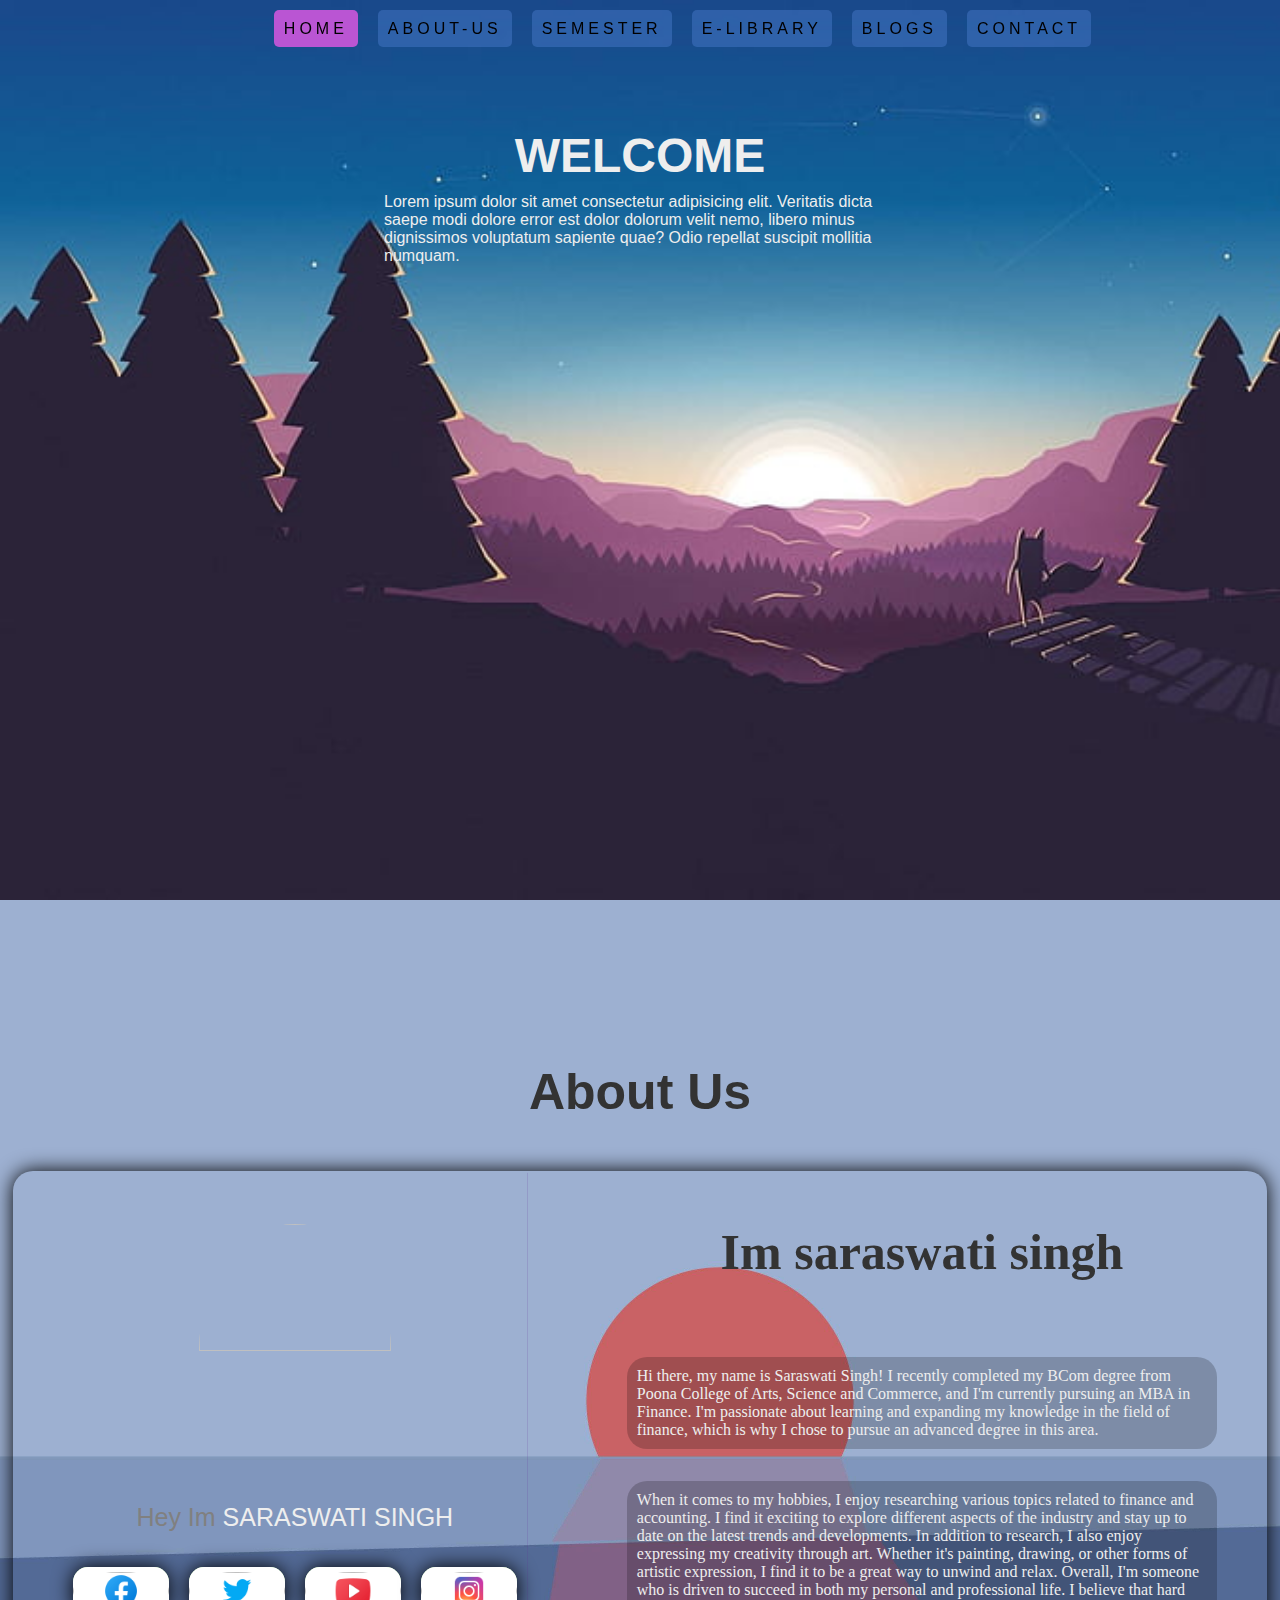
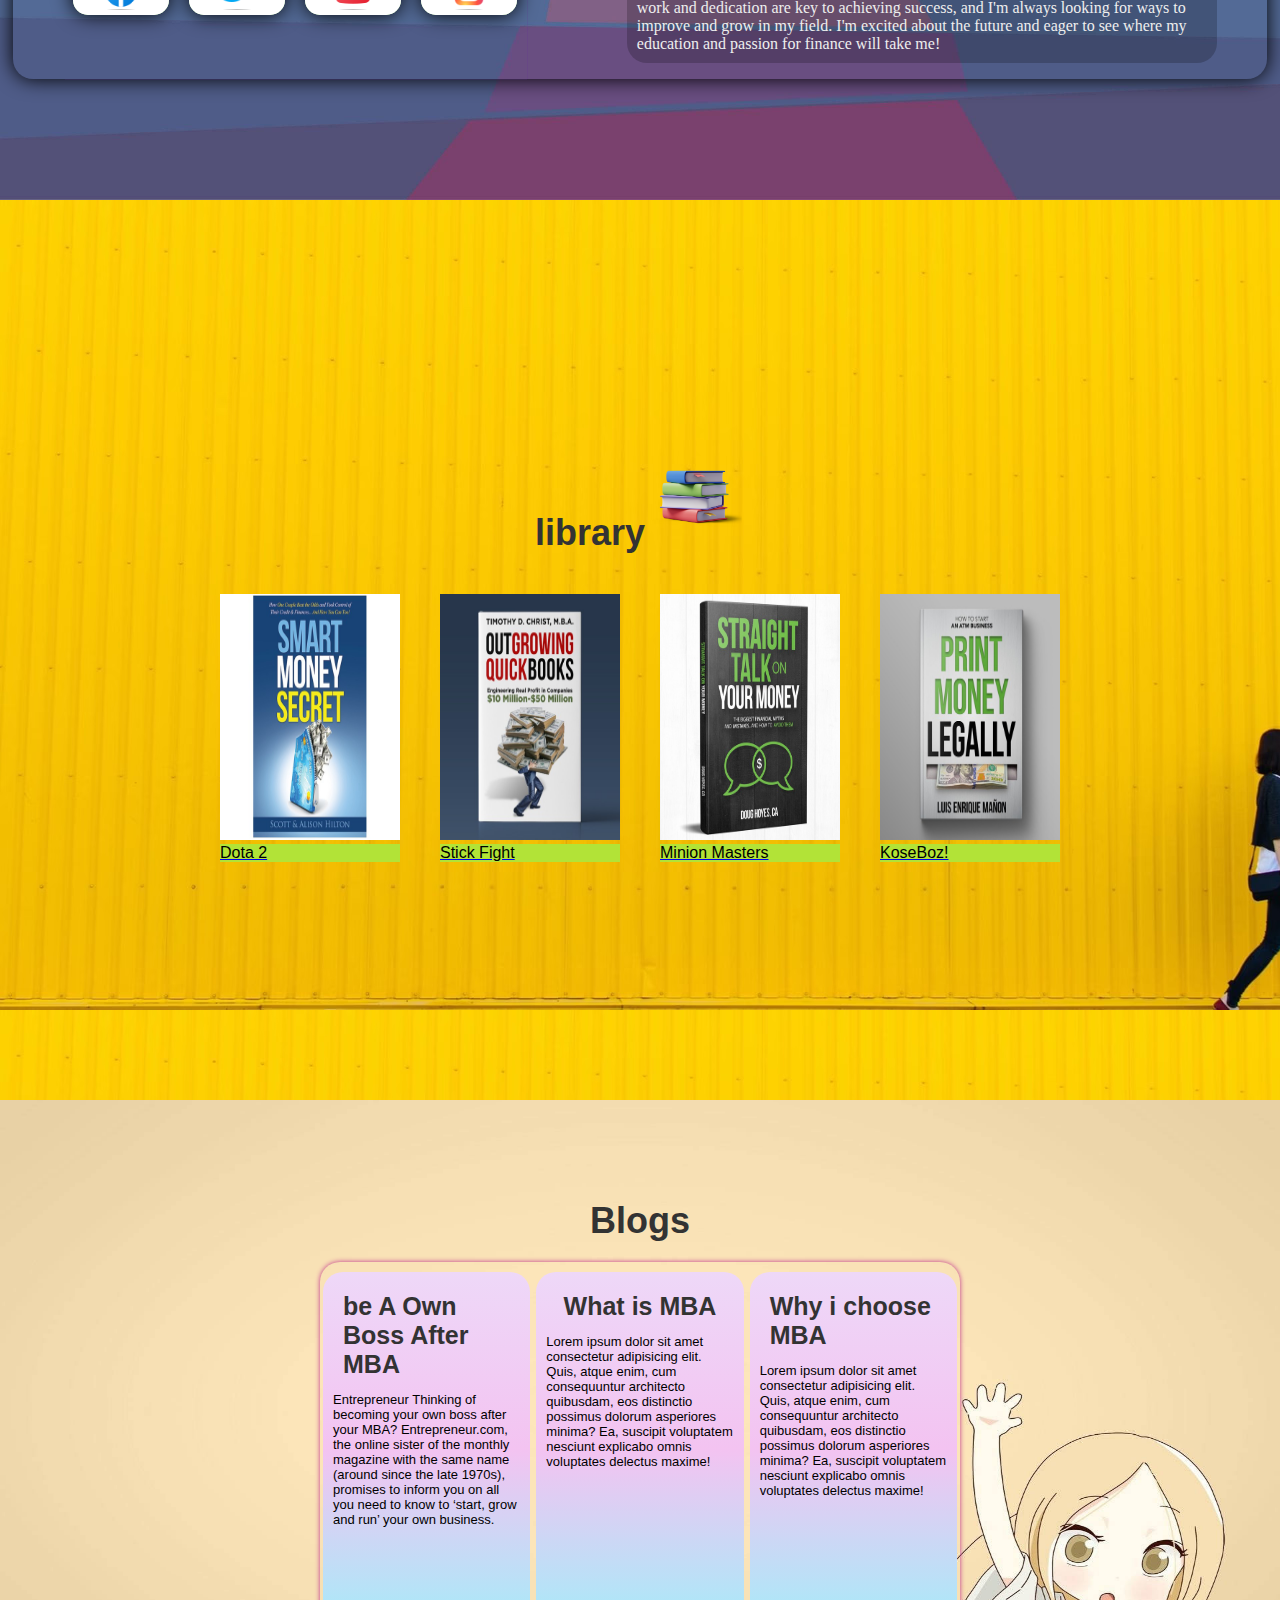
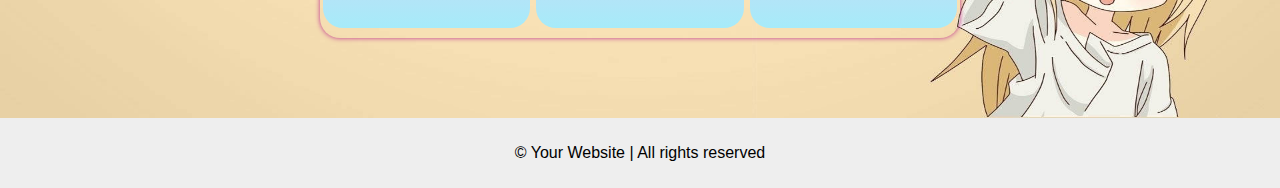
==== index.html @ 77794c2c "Add files via upload" ====
<!DOCTYPE html>
<html>

<head>
    <title>F-1</title>
    <link rel="stylesheet" type="text/css" href="style.css">
    <!-- <link rel="stylesheet" href="dropdown.css"> -->
    <!-- <link rel="stylesheet" href="contact.css"> -->
    <link rel="stylesheet" type="text/css" href="style.css">
    <!-- <link rel="stylesheet" href="liabrary.css"> -->
    <link href="https://cdn.jsdelivr.net/npm/bootstrap@5.3.0-alpha1/dist/css/bootstrap.min.css" rel="stylesheet"
        integrity="sha384-GLhlTQ8iRABdZLl6O3oVMWSktQOp6b7In1Zl3/Jr59b6EGGoI1aFkw7cmDA6j6gD" crossorigin="anonymous">
    <link rel="stylesheet" href="cards.css">
    <link rel="stylesheet" href="social-icon.css">
    <!-- <link rel="stylesheet" href="blog.css"> -->
</head>

<body>
    <header>
        <!-- <div class="logo"> <img src="photos/logo2.jpeg" alt="logo"></div> -->
        <nav>
            <ul>
                <li class="nav-item">
                    <a href="#home" class="dropbtn" style="background: mediumorchid;">Home</a>
                </li>
                </li>
                <li class="nav-item">
                    <a href="#about" class="dropbtn">About-us</a>
                </li>
                <li>
                    <div class="dropdown">
                        <a href="semester.html" class="dropbtn">Semester</a>
                        <div class="dropdown-content">
                            <a href="semester.html#sem-1">Semester 1</a>
                            <a href="semester.html#sem-2">Semester 2</a>
                            <a href="semester.html#sem-3">Semester 3</a>
                        </div>
                    </div>

                </li>
                <li class="nav-item">
                    <a href="#my-library" class="dropbtn">E-Library</a>
                </li>
                <li class="nav-item">
                    <a href="#blog" class="dropbtn">Blogs</a>
                </li>
                <li class="nav-item">
                    <a href="contact.html" class="dropbtn">contact</a>
                </li>
            </ul>
        </nav>
    </header>
    <main>
        <section class="box" id="home">
            <div class="home-1">
                <h2>welcome</h2> Lorem ipsum dolor sit amet consectetur adipisicing elit. Veritatis dicta saepe
                modi dolore error est dolor dolorum velit nemo, libero minus dignissimos voluptatum sapiente quae? Odio
                repellat suscipit mollitia numquam.
            </div>
            <div class="home-2"></div>

        </section>
        <section class="box" id="about">
            <h2>About Us</h2>
            <!-- <p>Here you can add all your professional details.</p> -->
            <div class="about-container">
                <div class="about-box1"><img src="trial/photos/user-pic2.png" alt="" height="50%">
                    <p class="user-text"><span>Hey Im </span>saraswati singh</p>

                    <div class="icon-container">
                        <!-- social icon-box -->
                        <div class="icon-box">
                            <div class="icon-box-btn">
                                <a href="" class="icon-box-1">my-id@123</a>
                                <div class="icon-box-2"><img class="icon i-1" height="80%" width="3rem" alt="">
                                </div>
                            </div>
                        </div>
                        <!-- social icon-box end-->

                        <!-- social icon-box -->
                        <div class="icon-box">
                            <div class="icon-box-btn">
                                <a href="" class="icon-box-1">my-id@123</a>
                                <div class="icon-box-2"><img class="icon i-2" height="80%">
                                </div>
                            </div>
                        </div>
                        <!-- social icon-box end-->

                        <!-- social icon-box -->
                        <div class="icon-box">
                            <div class="icon-box-btn">
                                <a href="" class="icon-box-1">my-id@123</a>
                                <div class="icon-box-2"><img class="icon i-3" height="80%" alt="">
                                </div>
                            </div>
                        </div>
                        <!-- social icon-box end-->

                        <!-- social icon-box -->
                        <div class="icon-box">
                            <div class="icon-box-btn">
                                <a href="" class="icon-box-1">my-id@123</a>
                                <div class="icon-box-2"><img class="icon i-4" height="80%" alt="">
                                </div>
                            </div>
                        </div>
                        <!-- social icon-box end-->
                    </div>

                </div>

                <div class="about-box2">
                    <h2>Im saraswati singh</h2>
                    <p>Hi there, my name is Saraswati Singh! I recently completed my BCom degree from Poona College of
                        Arts, Science and Commerce, and I'm currently pursuing an MBA in Finance. I'm passionate about
                        learning and expanding my knowledge in the field of finance, which is why I chose to pursue an
                        advanced degree in this area.
                    </p>
                    <p>When it comes to my hobbies, I enjoy researching various topics related to finance and
                        accounting. I find it exciting to explore different aspects of the industry and stay up to date
                        on the latest trends and developments. In addition to research, I also enjoy expressing my
                        creativity through art. Whether it's painting, drawing, or other forms of artistic expression, I
                        find it to be a great way to unwind and relax.

                        Overall, I'm someone who is driven to succeed in both my personal and professional life. I
                        believe that hard work and dedication are key to achieving success, and I'm always looking for
                        ways to improve and grow in my field. I'm excited about the future and eager to see where my
                        education and passion for finance will take me!</p>
                </div>
            </div>
        </section>

        <!-- <section class="box" id="semester"> -->
        <!-- <h2>Semester</h2> -->
        <!-- cards    -->
        <section id="my-library">

            <div class="wrapper-card">

                <h2><strong>library<span><img src="photos/book-logo.png" alt="" height="100px"></span></strong></h2>

                <div class="cards">

                    <figure class="card">

                        <a href="http://"><img src="books/4.jpeg" />

                            <figcaption>Dota 2</figcaption>

                    </figure>
                    </a>
                    <figure class="card">

                        <a href="http://"><img src="books/3.jpeg" />

                            <figcaption>Stick Fight</figcaption>

                    </figure>
                    </a>
                    <figure class="card">

                        <a href="http://"><img src="books/5.jpeg" />

                            <figcaption>Minion Masters</figcaption>

                    </figure>
                    </a>
                    <figure class="card">

                        <a href="http://"><img src="books/6.jpeg" />

                            <figcaption>KoseBoz!</figcaption>

                    </figure>
                    </a>
                </div>
        </section>

        <!-- <h2><strong>What's new?</strong></h2>
  
    <div class="news">
  
      <figure class="article">
  
        <img src="https://www.linkpicture.com/q/news1_1.jpg" />
  
        <figcaption>
  
          <h3>New Item</h3>
  
          <p>
  
            In today’s update, two heads are better than one, and three heads are better than that, as the all-new Flockheart’s Gamble Arcana item for Ogre Magi makes its grand debut.
  
          </p>
  
        </figcaption>
  
      </figure>
  
      <figure class="article">
  
        <img src="https://www.linkpicture.com/q/news2.png" />
  
        <figcaption>
  
          <h3>Update</h3>
  
          <p>
  
            Just in time for Lunar New Year and the Rat’s time in the cyclical place of honor, the Treasure of Unbound Majesty is now available.
  
          </p>
  
        </figcaption>
  
      </figure>
  
    </div> -->

        <!-- </div> -->

        <!-- cards end   -->
        <!-- </section> -->



        <!--         
        <section class="box-2">
            <h2 id="book-page">---</h2>
            <h2>E-Library</h2>
            <P>Lorem ipsum dolor sit, amet consectetur adipisicing elit. Provident commodi veritatis nam quo optio
                explicabo alias nulla vitae suscipit exercitationem accusamus aperiam tempora, aliquid assumenda
                beatae
                a id mollitia at.</P>
            <div class="my-book-big-container">
                <div class="my-book-container">
                    <a class="my-book b-1 " class="book-dwnld"
                        href="http://collegecirculars.unipune.ac.in/sites/documents/Syllabus2022/MBA%202019%20Pattern%20Syllabus_Revised_10112022.pdf"></a>
                    <a class="my-book b-2 " class="book-dwnld"
                        href="http://exam.unipune.ac.in/Pages/PreviousQuestionPapers.html"></a>
                    <div class="my-book "><a class="book-dwnld">view </a>two</div>
                    <div class="my-book ">three</div>

                </div>
            </div>
        </section>-->
        <section id="blog">
            <h2 class="blog-heading">Blogs</h2>

            <!-- new blog start -->


            <div class="blog-box-cont">
                <div class="blog-box">
                    <h2>be A Own Boss After MBA</h2>
                    <p> Entrepreneur Thinking of becoming your own boss after your MBA? Entrepreneur.com, the online
                        sister of
                        the monthly magazine with the same name (around since the late 1970s), promises to inform
                        you on all you
                        need to know to ‘start, grow and run’ your own business.
                        <span class="read-more"> The California-based publishing group focuses on SMEs all around
                            the world, and
                            its blog also includes contests, videos, and spin-offs of the stories published in the
                            magazine
                        </span>
                    </p>
                </div>
                <div class="blog-box">
                    <h2>What is MBA</h2>
                    <p>Lorem ipsum dolor sit amet consectetur adipisicing elit. Quis, atque enim, cum consequuntur
                        architecto
                        quibusdam, eos distinctio possimus dolorum asperiores minima? Ea, suscipit voluptatem
                        nesciunt explicabo
                        omnis voluptates delectus maxime!</p>
                </div>
                <div class="blog-box">
                    <h2>Why i choose MBA</h2>
                    <p>Lorem ipsum dolor sit amet consectetur adipisicing elit. Quis, atque enim, cum consequuntur
                        architecto
                        quibusdam, eos distinctio possimus dolorum asperiores minima? Ea, suscipit voluptatem
                        nesciunt explicabo
                        omnis voluptates delectus maxime!</p>
                </div>

            </div>
            <!-- new blog end -->
            </div>
            <!-- </div> -->
        </section>


    </main>

    <!-- contact page -->


    <!-- <div class="h-f-body">
        <hr>
        <form class="form">
            <h2>CONTACT US</h2>
            <p class="form-p" type="Name:"><input placeholder="Write your name here.."></input></p>
            <p class="form-p" type="Email:"><input placeholder="Let us know how to contact you back.."></input></p>
            <p class="form-p" type="Message:"><input placeholder="What would you like to tell us.."></input></p>
            <p class="form-p" type="Location:"><input placeholder="Mention your location "></input></p>

            <button>Send Message</button>
            <div>
                <span class="fa fa-phone"></span>001 1023 567
                <span class="fa fa-envelope-o"></span> contact@company.com
            </div> 
        </form>
    </div> -->


    <!-- contact page end  -->
    <footer>
        <p>&copy; Your Website | All rights reserved</p>
    </footer>

    <script src="https://cdn.jsdelivr.net/npm/bootstrap@5.3.0-alpha1/dist/js/bootstrap.bundle.min.js"
        integrity="sha384-w76AqPfDkMBDXo30jS1Sgez6pr3x5MlQ1ZAGC+nuZB+EYdgRZgiwxhTBTkF7CXvN"
        crossorigin="anonymous"></script>

    <script>

        // var body = document.getElementsByTagName('header')[0];
        // body.style.backgroundColor = '#771254';

        // trigger this function every time the user scrolls
        // window.onscroll = function (event) {
            // var scroll = window.pageYOffset;
            // if (scroll < 300) {
            //     // light red-orange
            //     body.style.backgroundColor = '#771254';
            // }
            // else if (scroll >= 300 && scroll < 500) {
            //     // dark red-orange
            //     body.style.backgroundColor = '#952258';
            // }
            // else if (scroll > 400) { 
            //     // dark yellow-orange
            //     body.style.backgroundColor = 'yellow'; }
            // }
            // else if (scroll >= 300 && scroll < 500) {
            // yellow
            // body.style.backgroundColor = 'yellow';
            // } else if (scroll >= 600 && scroll < 1200) {
            //     // blue
            //     body.style.backgroundColor = 'blue';
            // } else if (scroll >= 1200 && scroll < 1800) {
            //     // orange
            //     body.style.backgroundColor = 'orange';
            // } else if (scroll >= 1800 && scroll < 3000) {
            //     // red
            //     body.style.backgroundColor = 'red';
            // } 
            // else {
        //         // purple
        //         body.style.backgroundColor = 'purple';
        //     }
        // }
    </script>
</body>

</html>
---- style.css ----
*{
    /* background: rgb(38, 39, 52); */
    /* color: white; */
}
body {
	margin: 0;
	padding: 0;
	font-family: Arial, sans-serif;
}
html{
    scroll-behavior: smooth;
}

header {
    display: flex;
	/* background-color: rgb(76, 15, 117); */
	color: #fff;
	padding: 10px;
	position: fixed;
	top: 0;
	left: 0;
	right: 0;
    justify-content: center;
    align-items: center;
    height: auto;
    /* box-shadow: 0px 4px 5px rgb(76, 15, 117); */
    z-index: 10;
    
}
.logo{ 
/* padding-left: -90%; */
/* padding-right: 20%; */
   height: 50px;
   position: absolute;
   left: 30px;
   /* justify-self: center; */
   /* align-self: flex-start; */
   display: flex;
   /* border-radius: 100%; */
   /* border: #333 2px solid; */
}
.logo img{
    border-radius: 100%;
    border-radius: 50%;
    transition: .3s;
}
.logo img:hover{
    border-radius: 50%;
    /* border: 1px black solid; */
    box-shadow: 0 0 15px 2px rgb(119, 218, 251);    
}
nav{
    display: flex;
    /* height: 50px; */
    margin-left: 85px;
}

nav ul {
    display: flex;
	list-style: none;
	margin: 0;
	padding: 0;
    justify-content: space-around;
}

nav ul li {
	display: inline-block;
	margin: 10px;
}

.dropbtn {
    text-transform: uppercase;
    /* word-spacing: 20px; */
    letter-spacing: 4px;
	color: #fff;
	text-decoration: none;
    /* transition: 1s; */
    /* background-color: purple; */
    /* transform: scaleY(0); */
    border-radius: 5px;
    padding: 10px;
    background: rgb(100, 149, 237,.3);
    color: black;

    

}
nav ul li a:hover{
   /* background-color: green;  */
   background: cornflowerblue;
   padding: 10px;
   border-radius: 5px;
   transform: scaleY(100%);
   color: whitesmoke;

}
.dropdown-content{
    display: none;
}
.dropbtn{
    /* background: purple; */
}
.dropdown-menu.show {
  display: flex;
  flex-direction: column;
}
.nav-link,.dropdown-toggle{
    background: #fff;
    background-color: #eee;
}
main {
	/* margin: 150px 10px; */
} 
#home{
    /* background:linear-gradient(rgb(76, 15, 117),white,white); */
    background-image: url("photos/bg-6.jpg");
    background-repeat: no-repeat;
    background-size:cover;
    color: #eee;
    display: grid;
    display: flex;
    align-items: center;
    justify-content: start;
    
}

#home h2{
    font-size: 300%;
    font-weight: bolder;
    font-family: 'Trebuchet MS', 'Lucida Sans Unicode', 'Lucida Grande', 'Lucida Sans', Arial, sans-serif;
    text-transform: uppercase;
    color: #eee;
    margin-bottom: 2%;
    margin-top: 20%;
}

.home-1,.home-2{
width: 40%;
margin: 2%;
}


section h2 {
	font-size: 36px;
	color: #333;
	margin-bottom: 20px;
    display: flex;
    justify-content: center;
}



.h-f-body{
    background: rgb(33, 117, 196);
    display: flex;
    height: 100vh;
    width: auto;
    align-items: center;
    align-content: center;
}

.box{
    height: 100vh;
    width: auto;
    display: flex;
    flex-direction: column;
    align-items: center;
    justify-content: center;
}
#my-library{
    display: flex;
    justify-content: center;
    align-items: center;
    width: 100%;
    height: 100vh;
    /* background-color: palegreen; */
    background: url("photos/bg-13.avif");
   
}
.books-container{
    display: grid;
    border: 5px solid black;
  width: 50%;
  height: 50%;
}
.card-img-top{
height: 50px;
width: 50px;
}
.my-blog-container{
    display: grid;
    /* grid-template-columns: repeat(auto-fill,minmax(100px,1fr)); */
    grid-template-columns: 1fr 1fr;
}

#about{
    background: url("photos/bg-11.jpg");
 background-size: cover;
}
#about h2{
    font-size: 50px;
    margin-bottom: 50px;

}
.about-container{
    /* background: url("photos/bg-7.jpg"); */
    display: flex;
    /* border: 2px solid black; */
    /* height: 50vh; */
    width: 98%;
    border-radius: 20px;
    box-shadow: 0 0 20px black;
}
.about-box1,.about-box2{
    /* border: #3c0648 solid 2px; */
    margin: 0 50px;
    width: 90%;
    /* height: 100%; */
    justify-content: center;
    align-items: center;
    display: flex;
}
.about-box1{
    /* border: #3c0648 solid 2px; */
    width: 50%;
    /* height: 100%; */
    box-shadow: 1px 1px 1px -1px rebeccapurple;
    align-items: center;
    flex-direction: column;
}
.about-box1 p{
    color: #eee;
    text-transform: uppercase;
}
.about-box1 p span{
    text-transform: capitalize;
    color: grey;
}
.about-box2{
    flex-direction: column;
    color: #eee;

}
.about-box2 h2 , .about-box2 p{
    display: flex;
    justify-content: center;
    align-items: center;
    padding: 10px;
    font-family:Georgia, 'Times New Roman', Times, serif ;
}
.about-box2 p{
    background: rgb(0, 0, 0,.2);
    border-radius: 20px;
}
.about-box1 img{
    border-radius: 50%;
    /* height: 15rem; */
    width: 12rem; 
}
.wrapper-card{
    display: block;
}
.cards{
    display: flex;
}
/* .card img{
    height: 20rem;
} */


.user-text{
    font-size: 25px;
}


/* new blog start */        /* new blog start */    /* new blog start */


#blog{
    display: flex;
    /* justify-content: center; */
    align-items: center;
    /* border: 2px black solid;  */
    flex-direction: column;
    padding-bottom: 5rem;
    background: url("photos/bg-12.jpg");
    background-size:100% 100%;
}
.blog-heading{
    margin-top: 100px;
}
.blog-box-cont {
    display: flex;
    justify-content: center;
    width:50%;
    align-items: center;
    /* border: 2px solid black; */
    /* background-color: #a6ebf9; */
    border-radius: 20px;
    box-shadow: rgb(192, 49, 142) 0 0 5px;
}

.blog-box {

    padding: 10px;
    margin: 10px 3px;
    /* border: 2px black solid; */
    /* background; red; */
    width: 15rem;
    height: 21rem;
    transition: .5s;
    background: rgb(228, 188, 244);
    border-radius: 20px;
    background: linear-gradient(#eed8f8,#f3c3f1,#a6ebf9);
    overflow: hidden;
}
.blog-box:hover {
    width: 25rem;
    background: linear-gradient(#a6ebf9,#eed8f8,#f3c3f1);

}
.read-more {
    /* display: none; */
    transition: ease-in;
    transition-property:color,font-size, opacity;
    transition-duration: .5s , 0s;
    font-size: small;
    color: aliceblue;
    opacity: 0;
}



.blog-box:hover .read-more {
    display: inline-block;
    /* font-size: small; */
    color: black;
    opacity: 1;

}
.blog-box h2{
    margin: 10px;
    font-size: 25px;
    font-weight: 600;
}
.blog-box p{
    font-size:small;
}

/* new blog end */

footer {
	background-color: #eee;
	padding: 10px;
	text-align: center;
}

@media screen and ( max-width= 768) {
    nav{
       background: red;
    }
    
}
---- dropdown.css ----
/* Dropdown Button */
 .dropbtn {
    background-color: transparent;
    color: white;
    padding: 16px;
    font-size: 16px;
    border: none;
    border-radius: 5px;
    letter-spacing: 4px;
    text-transform: uppercase;
  }
  
  /* The container <div> - needed to position the dropdown content */
  .dropdown {
    position: relative;
    display: inline-block;
  }
  
  /* Dropdown Content (Hidden by Default) */
  .dropdown-content {
    display: none;
    position: absolute;
    background-color: #f1f1f1;
    min-width: 160px;
    box-shadow: 0px 8px 16px 0px rgba(0,0,0,0.2);
    z-index: 1;
  }
  
  /* Links inside the dropdown */
  .dropdown-content a {
    color: black;
    padding: 12px 16px;
    text-decoration: none;
    display: block;
  }
  
  /* Change color of dropdown links on hover */
  .dropdown-content a:hover {background-color: #ddd;}
  
  /* Show the dropdown menu on hover */
  .dropdown:hover .dropdown-content {display: block;}
  
  /* Change the background color of the dropdown button when the dropdown content is shown */
  .dropdown:hover .dropbtn {background-color: #3e8e41;}
---- contact.css ----
header {
    /* background-color: rgb(255, 255, 255); */
    border-radius: 50px;
    box-shadow: 0 0 6px rgb(0, 0, 0, .2);

}

.form-body {
    /* background: #59ABE3; */
    background: url("photos/bg-14.jpg");
    margin: 0;
    background-size: cover;
}


.form {
    display: flex;
    flex-direction: column;
    width: 60%;
    height: 500px;
    background: hsl(0, 0%, 90%, 50%);
    border-radius: 8px;
    box-shadow: 0 0 40px -10px #000;
    margin: calc(50vh - 220px) auto;

    padding: 20px 30px;
    max-width: calc(100vw - 40px);
    box-sizing: border-box;
    font-family: 'Montserrat', sans-serif;
    position: static;
    /* align-items: center; */
    /* justify-content: center; */
    /* align-content: center; */
    margin: 10% auto;
}

.form-h2 {
    margin: 10px 0;
    padding-bottom: 10px;
    width: 180px;
    color: #78788c;
    border-bottom: 3px solid #78788c;
    justify-self: center;
    align-self: center;
}

.form p {
    margin: 0;
}

input {
    width: 100%;
    padding: 10px;
    box-sizing: border-box;
    background: none;
    outline: none;
    resize: none;
    border: 0;
    font-family: 'Montserrat', sans-serif;
    transition: all .3s;
    border-bottom: 2px solid #bebed2
}

input:focus {
    border-bottom: 2px solid #78788c
}

.form-p:before {
    content: attr(type);
    display: block;
    margin: 28px 0 0;
    font-size: 14px;
    color: #5a5a5a
}

.send-btn {
    float: right;
    padding: 8px 12px;
    margin: 8px 0 0;
    font-family: 'Montserrat', sans-serif;
    border: 2px solid #78788c;
    background: 0;
    color: #5a5a6e;
    cursor: pointer;
    transition: all .3s
}

.send-btn:hover {
    background: #78788c;
    color: #fff
}

.form-div {
    content: 'Hi';
    position: absolute;
    bottom: -15px;
    right: -20px;
    background: #50505a;
    color: #fff;
    width: 320px;
    padding: 16px 4px 16px 0;
    border-radius: 6px;
    font-size: 13px;
    box-shadow: 10px 10px 40px -14px #000;

}

span {
    margin: 0 5px 0 15px
}

.cnt-nav {
    margin: 10px;
    border-radius: 50px;
    animation: curve .6s;
}

@keyframes curve {
    0% {
        border-radius: 0px;
        margin: 0;
    }

    20% {
        border-radius: 10px;
        margin: 2;
    }

    50% {
        border-radius: 20px;
        margin: 5;
    }

    80% {
        border-radius: 30px;
        margin: 8;
    }

    100% {
        border-radius: 50px;
        margin: 10;
    }
}

/* ..................... hamburger menu  */
.menu {
    display: flex;
    height: auto;
    width: 3rem;
    /* background: purple; */
    display: none;
    justify-content: center;
    align-items: center;
    gap: 5px;
}

.line {
    display: block;
    background: #000;
    width: 3rem;
    height: 5px;
    /* border: 3px red solid; */
    margin: 4px auto;
    border-radius: 20px;
}

@media screen and (max-width: 768px) {

    header {
        display: flex;
        background: transparent;
        justify-content: end;
        align-items: end;
        /* flex-direction: column; */

    }

    /* .cnt-nav is header */
    .cnt-nav {
        width: fit-content;
        border-radius: 10px;
        animation: 0s;
        /* background: transparent; */
        /* background: hsl(279, 29%, 50%, 30%); */
        padding: 5px;
        right: 1px;
        top: 5px;
        position: absolute;
        transition: width 1s;
        align-items: end;
        display: flex;
        /* flex-direction: column; */
        transition: .9s;
        /* display: none; */
        /* float: right; */
        width: auto;
        justify-content: end;

    }

    .cnt-nav ul {
        display: none;
    }

    nav {
        align-items: end;
        flex-direction: column;
        margin: 0;
    }

    nav:hover ul {
        /* background: red; */
        display: flex;
        flex-direction: column;
        padding: 15px 0;
        background: hsla(0, 0%, 0%, 0.8);
        border-radius: 10px;
        justify-content: end;
        align-items: end;


    }

    nav:hover .menu {
        /* display: none; */
        /* float:inline-end; */
        position: relative;
        flex-direction: column;
        /* align-items: end; */
    }

    nav ul li {
        /* width: 100%; */
    }

    .dropbtn {
        width: 100%;
    }


    .menu {
        display: block;
        float: right;
    }

    .dropdown-content {
        /* opacity: .5; */
        /* transform: translateX(-100%) translateY(-40%); */
    }

    .form {
        height: 80%;
        width: 80%;
        /* background: hsl(0, 0%, 90%,100%); */
    }


}
---- style.css ----
*{
    /* background: rgb(38, 39, 52); */
    /* color: white; */
}
body {
	margin: 0;
	padding: 0;
	font-family: Arial, sans-serif;
}
html{
    scroll-behavior: smooth;
}

header {
    display: flex;
	/* background-color: rgb(76, 15, 117); */
	color: #fff;
	padding: 10px;
	position: fixed;
	top: 0;
	left: 0;
	right: 0;
    justify-content: center;
    align-items: center;
    height: auto;
    /* box-shadow: 0px 4px 5px rgb(76, 15, 117); */
    z-index: 10;
    
}
.logo{ 
/* padding-left: -90%; */
/* padding-right: 20%; */
   height: 50px;
   position: absolute;
   left: 30px;
   /* justify-self: center; */
   /* align-self: flex-start; */
   display: flex;
   /* border-radius: 100%; */
   /* border: #333 2px solid; */
}
.logo img{
    border-radius: 100%;
    border-radius: 50%;
    transition: .3s;
}
.logo img:hover{
    border-radius: 50%;
    /* border: 1px black solid; */
    box-shadow: 0 0 15px 2px rgb(119, 218, 251);    
}
nav{
    display: flex;
    /* height: 50px; */
    margin-left: 85px;
}

nav ul {
    display: flex;
	list-style: none;
	margin: 0;
	padding: 0;
    justify-content: space-around;
}

nav ul li {
	display: inline-block;
	margin: 10px;
}

.dropbtn {
    text-transform: uppercase;
    /* word-spacing: 20px; */
    letter-spacing: 4px;
	color: #fff;
	text-decoration: none;
    /* transition: 1s; */
    /* background-color: purple; */
    /* transform: scaleY(0); */
    border-radius: 5px;
    padding: 10px;
    background: rgb(100, 149, 237,.3);
    color: black;

    

}
nav ul li a:hover{
   /* background-color: green;  */
   background: cornflowerblue;
   padding: 10px;
   border-radius: 5px;
   transform: scaleY(100%);
   color: whitesmoke;

}
.dropdown-content{
    display: none;
}
.dropbtn{
    /* background: purple; */
}
.dropdown-menu.show {
  display: flex;
  flex-direction: column;
}
.nav-link,.dropdown-toggle{
    background: #fff;
    background-color: #eee;
}
main {
	/* margin: 150px 10px; */
} 
#home{
    /* background:linear-gradient(rgb(76, 15, 117),white,white); */
    background-image: url("photos/bg-6.jpg");
    background-repeat: no-repeat;
    background-size:cover;
    color: #eee;
    display: grid;
    display: flex;
    align-items: center;
    justify-content: start;
    
}

#home h2{
    font-size: 300%;
    font-weight: bolder;
    font-family: 'Trebuchet MS', 'Lucida Sans Unicode', 'Lucida Grande', 'Lucida Sans', Arial, sans-serif;
    text-transform: uppercase;
    color: #eee;
    margin-bottom: 2%;
    margin-top: 20%;
}

.home-1,.home-2{
width: 40%;
margin: 2%;
}


section h2 {
	font-size: 36px;
	color: #333;
	margin-bottom: 20px;
    display: flex;
    justify-content: center;
}



.h-f-body{
    background: rgb(33, 117, 196);
    display: flex;
    height: 100vh;
    width: auto;
    align-items: center;
    align-content: center;
}

.box{
    height: 100vh;
    width: auto;
    display: flex;
    flex-direction: column;
    align-items: center;
    justify-content: center;
}
#my-library{
    display: flex;
    justify-content: center;
    align-items: center;
    width: 100%;
    height: 100vh;
    /* background-color: palegreen; */
    background: url("photos/bg-13.avif");
   
}
.books-container{
    display: grid;
    border: 5px solid black;
  width: 50%;
  height: 50%;
}
.card-img-top{
height: 50px;
width: 50px;
}
.my-blog-container{
    display: grid;
    /* grid-template-columns: repeat(auto-fill,minmax(100px,1fr)); */
    grid-template-columns: 1fr 1fr;
}

#about{
    background: url("photos/bg-11.jpg");
 background-size: cover;
}
#about h2{
    font-size: 50px;
    margin-bottom: 50px;

}
.about-container{
    /* background: url("photos/bg-7.jpg"); */
    display: flex;
    /* border: 2px solid black; */
    /* height: 50vh; */
    width: 98%;
    border-radius: 20px;
    box-shadow: 0 0 20px black;
}
.about-box1,.about-box2{
    /* border: #3c0648 solid 2px; */
    margin: 0 50px;
    width: 90%;
    /* height: 100%; */
    justify-content: center;
    align-items: center;
    display: flex;
}
.about-box1{
    /* border: #3c0648 solid 2px; */
    width: 50%;
    /* height: 100%; */
    box-shadow: 1px 1px 1px -1px rebeccapurple;
    align-items: center;
    flex-direction: column;
}
.about-box1 p{
    color: #eee;
    text-transform: uppercase;
}
.about-box1 p span{
    text-transform: capitalize;
    color: grey;
}
.about-box2{
    flex-direction: column;
    color: #eee;

}
.about-box2 h2 , .about-box2 p{
    display: flex;
    justify-content: center;
    align-items: center;
    padding: 10px;
    font-family:Georgia, 'Times New Roman', Times, serif ;
}
.about-box2 p{
    background: rgb(0, 0, 0,.2);
    border-radius: 20px;
}
.about-box1 img{
    border-radius: 50%;
    /* height: 15rem; */
    width: 12rem; 
}
.wrapper-card{
    display: block;
}
.cards{
    display: flex;
}
/* .card img{
    height: 20rem;
} */


.user-text{
    font-size: 25px;
}


/* new blog start */        /* new blog start */    /* new blog start */


#blog{
    display: flex;
    /* justify-content: center; */
    align-items: center;
    /* border: 2px black solid;  */
    flex-direction: column;
    padding-bottom: 5rem;
    background: url("photos/bg-12.jpg");
    background-size:100% 100%;
}
.blog-heading{
    margin-top: 100px;
}
.blog-box-cont {
    display: flex;
    justify-content: center;
    width:50%;
    align-items: center;
    /* border: 2px solid black; */
    /* background-color: #a6ebf9; */
    border-radius: 20px;
    box-shadow: rgb(192, 49, 142) 0 0 5px;
}

.blog-box {

    padding: 10px;
    margin: 10px 3px;
    /* border: 2px black solid; */
    /* background; red; */
    width: 15rem;
    height: 21rem;
    transition: .5s;
    background: rgb(228, 188, 244);
    border-radius: 20px;
    background: linear-gradient(#eed8f8,#f3c3f1,#a6ebf9);
    overflow: hidden;
}
.blog-box:hover {
    width: 25rem;
    background: linear-gradient(#a6ebf9,#eed8f8,#f3c3f1);

}
.read-more {
    /* display: none; */
    transition: ease-in;
    transition-property:color,font-size, opacity;
    transition-duration: .5s , 0s;
    font-size: small;
    color: aliceblue;
    opacity: 0;
}



.blog-box:hover .read-more {
    display: inline-block;
    /* font-size: small; */
    color: black;
    opacity: 1;

}
.blog-box h2{
    margin: 10px;
    font-size: 25px;
    font-weight: 600;
}
.blog-box p{
    font-size:small;
}

/* new blog end */

footer {
	background-color: #eee;
	padding: 10px;
	text-align: center;
}

@media screen and ( max-width= 768) {
    nav{
       background: red;
    }
    
}
---- cards.css ----
.card {
    @extends: .rel;
    margin: 20px;
    width: 180px;
    height: 270px;
    overflow: hidden;
    box-shadow: 0 5px 10px rgba(#000, .8);
    transform-origin: center top;
    transform-style: preserve-3d;
    transform: translateZ(0);
    /* transition: .3s; */
}


figcaption {
    opacity: 1;
    /* transform: none; */
    /* height: 2px; */
    background-color: #b2e337;
    color: #000;
    bottom: 0;
    position: relative;
}

h3 {
    color: #3792e3;
    font-size: 16px;
    margin-bottom: 0;
    font-weight: bold;
}
.card{
        @extends: .rel;
        margin: 20px;
        width: 180px;
        height: 270px;
        overflow: hidden;
        box-shadow: 0 5px 10px rgba( #000, .8 );
        transform-origin: center top;
        transform-style: preserve-3d;
        transform :translateZ( 0 );
        transition: .3s;
        display: grid;
}
        .card img{
            width: 100%;
            min-height: 91%;
            background-size: 100px;
        }
        .card:hover{
            width: 185px;
            min-height: 91%;
            transform: translateY(-10px);
            box-shadow: #000 0 10px 15px 1px;
        }

        .cards{
            display: flex;
            flex-wrap: wrap;
            transition:flex 2s ease-in-out;
            justify-content: center;
        }
.wrapper-card{
    flex-direction: column;
    display: flex;
    justify-content: center;

}
.wrapper-card h2{
    justify-content: center;
    display: flex;
}
---- social-icon.css ----
.icon-box {
    margin: 10px;
    border-radius: 20px;
    /* border: red 2px solid; */
    display: flex;
    flex-direction: row;
    justify-content: center;
    align-items: center;
}

.icon-box-btn {
    position: relative;
    /* border: 2px orange solid; */
    width: 6rem;
    height: 3rem;
    /* background: orange; */
    z-index: 1;

}

.icon-box-1 {
    position: absolute;
    /* border: 2px yellowgreen solid; */
    background: rgb(187, 239, 165);
    height: 3rem;
    width: 6rem;
    /* z-index: 10; */
    color: rgb(0, 0, 0);
    box-shadow: 0px 0 20px black;
    text-align: center;
    text-decoration-color: rgb(244, 251, 255);
}

.icon-box-2 {
    display: flex;
    border-radius: 2px;
    position: absolute;
    height: 3rem;
    width: 6rem;
    /* border: 2px purple solid; */
    background: #ffffff;
    transition:.3s;
    justify-content: center;
    align-items: center;
    
}
.icon-box-2 img{
    /* background: url("photos/twitter.png");
    background-size: contain;
    background-repeat: no-repeat;
    background-position: center;
    transition: ease-in-out .5s; */

}

.icon-box-btn:hover .icon-box-2 {
    /* transform: skewY(20deg); */
    transform:
        translate(0%, 100%) ;
        
    /* border-radius: 15px; */
    background: transparent;
    
   /* display: none; */
   
}

.icon-container{
    display: flex;
}

.icon-box-1, .icon-box-2{
    border-radius: 15px;
}

.i-1{
    background: url("photos/facebook.png");
    background-size: contain;
    background-repeat: no-repeat;
    background-position: center;
    transition: ease-in-out .5s;
   
}

.i-2{
    background: url("photos/twitter.png");
    background-size: contain;
    background-repeat: no-repeat;
    background-position: center;
    transition: ease-in-out .5s;
   
}

.i-3{
    background: url("photos/youtube.png");
    background-size: contain;
    background-repeat: no-repeat;
    background-position: center;
    transition: ease-in-out .5s;
   
}

.i-4{
    background: url("photos/insta.png");
    background-size: contain;
    background-repeat: no-repeat;
    background-position: center;
    transition: ease-in-out .5s;
   
}
---- blog.css ----
#blog {
    display: flex;
    justify-content: center;
    align-items: center;
    /* border: 2px black solid;  */
    flex-direction: column;
}

.blog-box-cont {
    display: flex;
    justify-content: center;
    width: 90rem;
    align-items: center;
    /* border: 2px solid black; */
    background-color: whitesmoke;
}

.blog-box {

    padding: 10px;
    margin: 10px 3px;
    /* border: 2px black solid; */
    /* background; red; */
    width: 15rem;
    height: 20rem;
    transition: .5s;
    background: rgb(228, 188, 244);
    border-radius: 20px;
    background: linear-gradient(#eed8f8, #f3c3f1, #a6ebf9);
    overflow: auto;
}

.read-more {
    /* display: none; */
    transition: ease-in;
    transition-property: color, font-size, opacity;
    transition-delay: .5s, 0s;
    font-size: 5px;
    color: aliceblue;
    opacity: 0;
}

.blog-box:hover {
    width: 20rem;
    background: linear-gradient(#a6ebf9, #eed8f8, #f3c3f1);

}

.blog-box:hover .read-more {
    display: inline-block;
    font-size: 15px;
    color: black;
    opacity: 1;

}

.blog-box h2 {
    font-size-adjust: 25px;
    font-weight: 600;
}

.blog-box p {
    font-size-adjust: 10px;
}
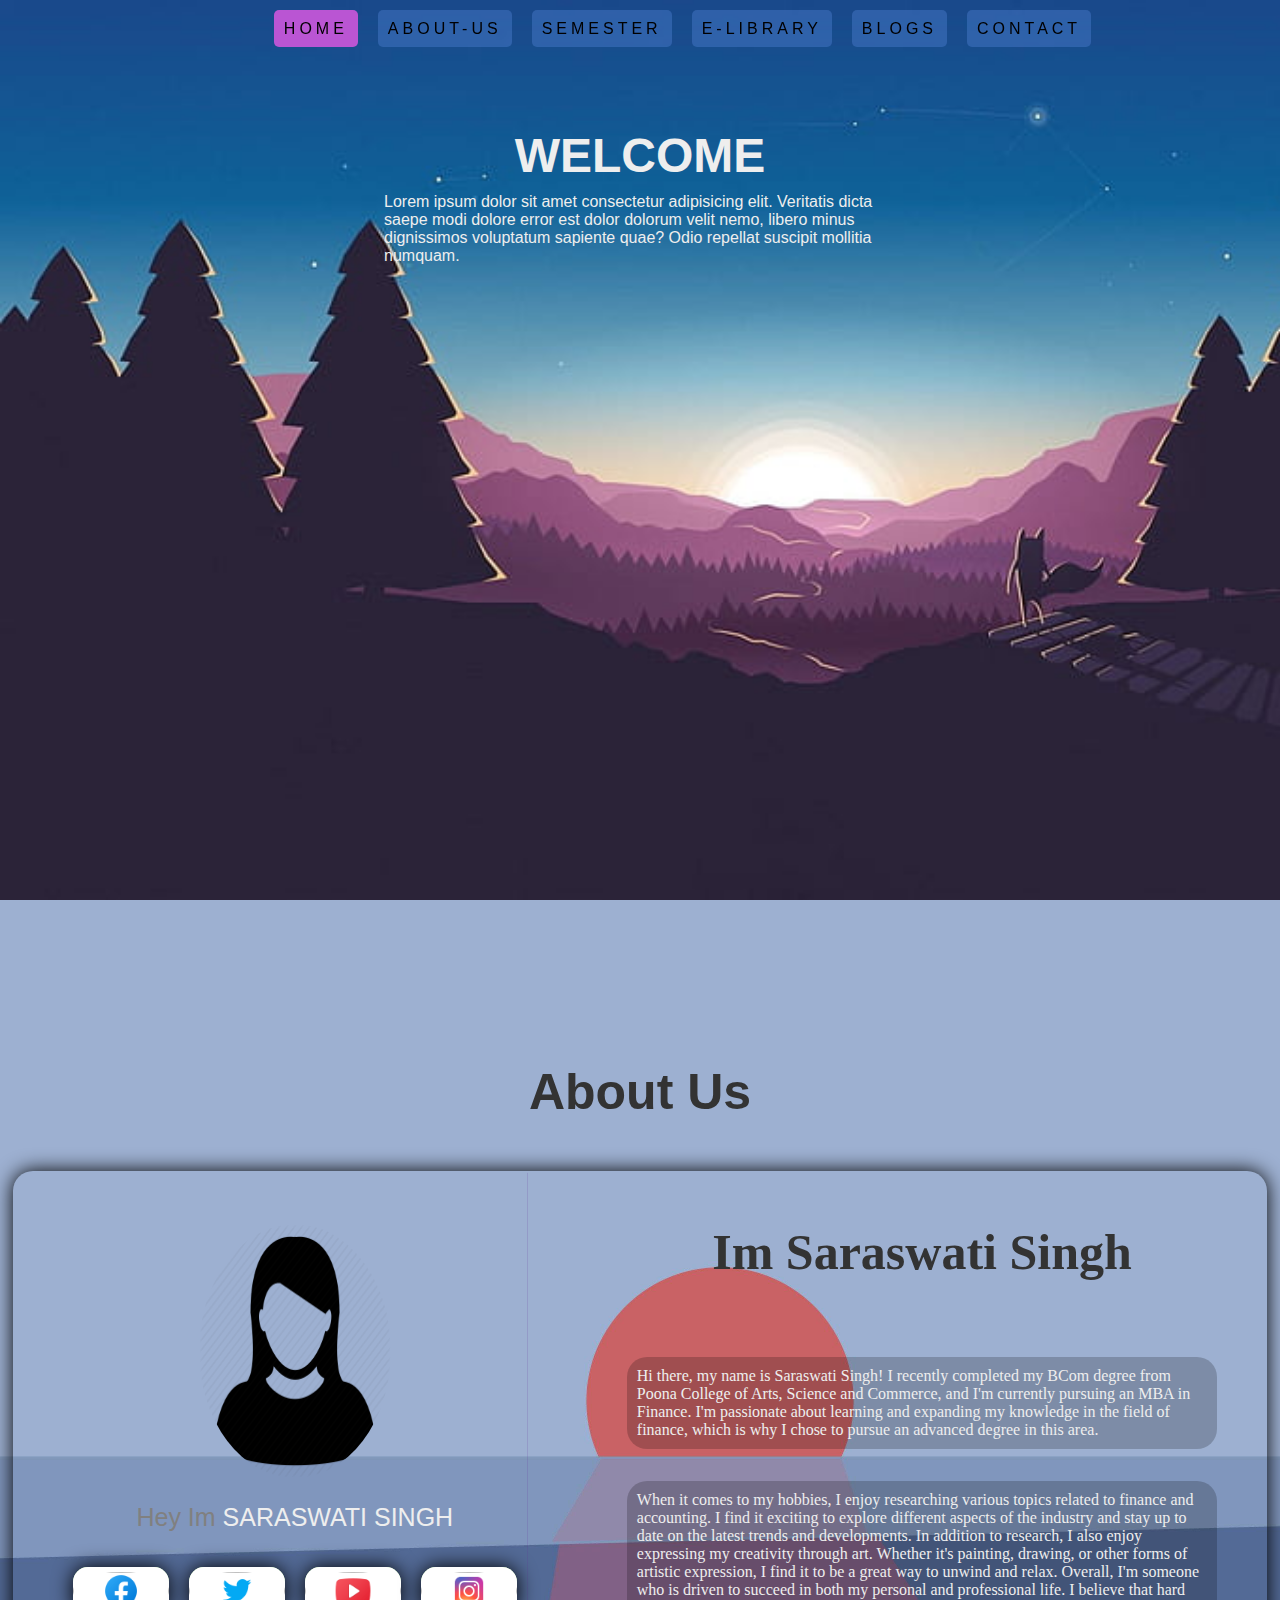
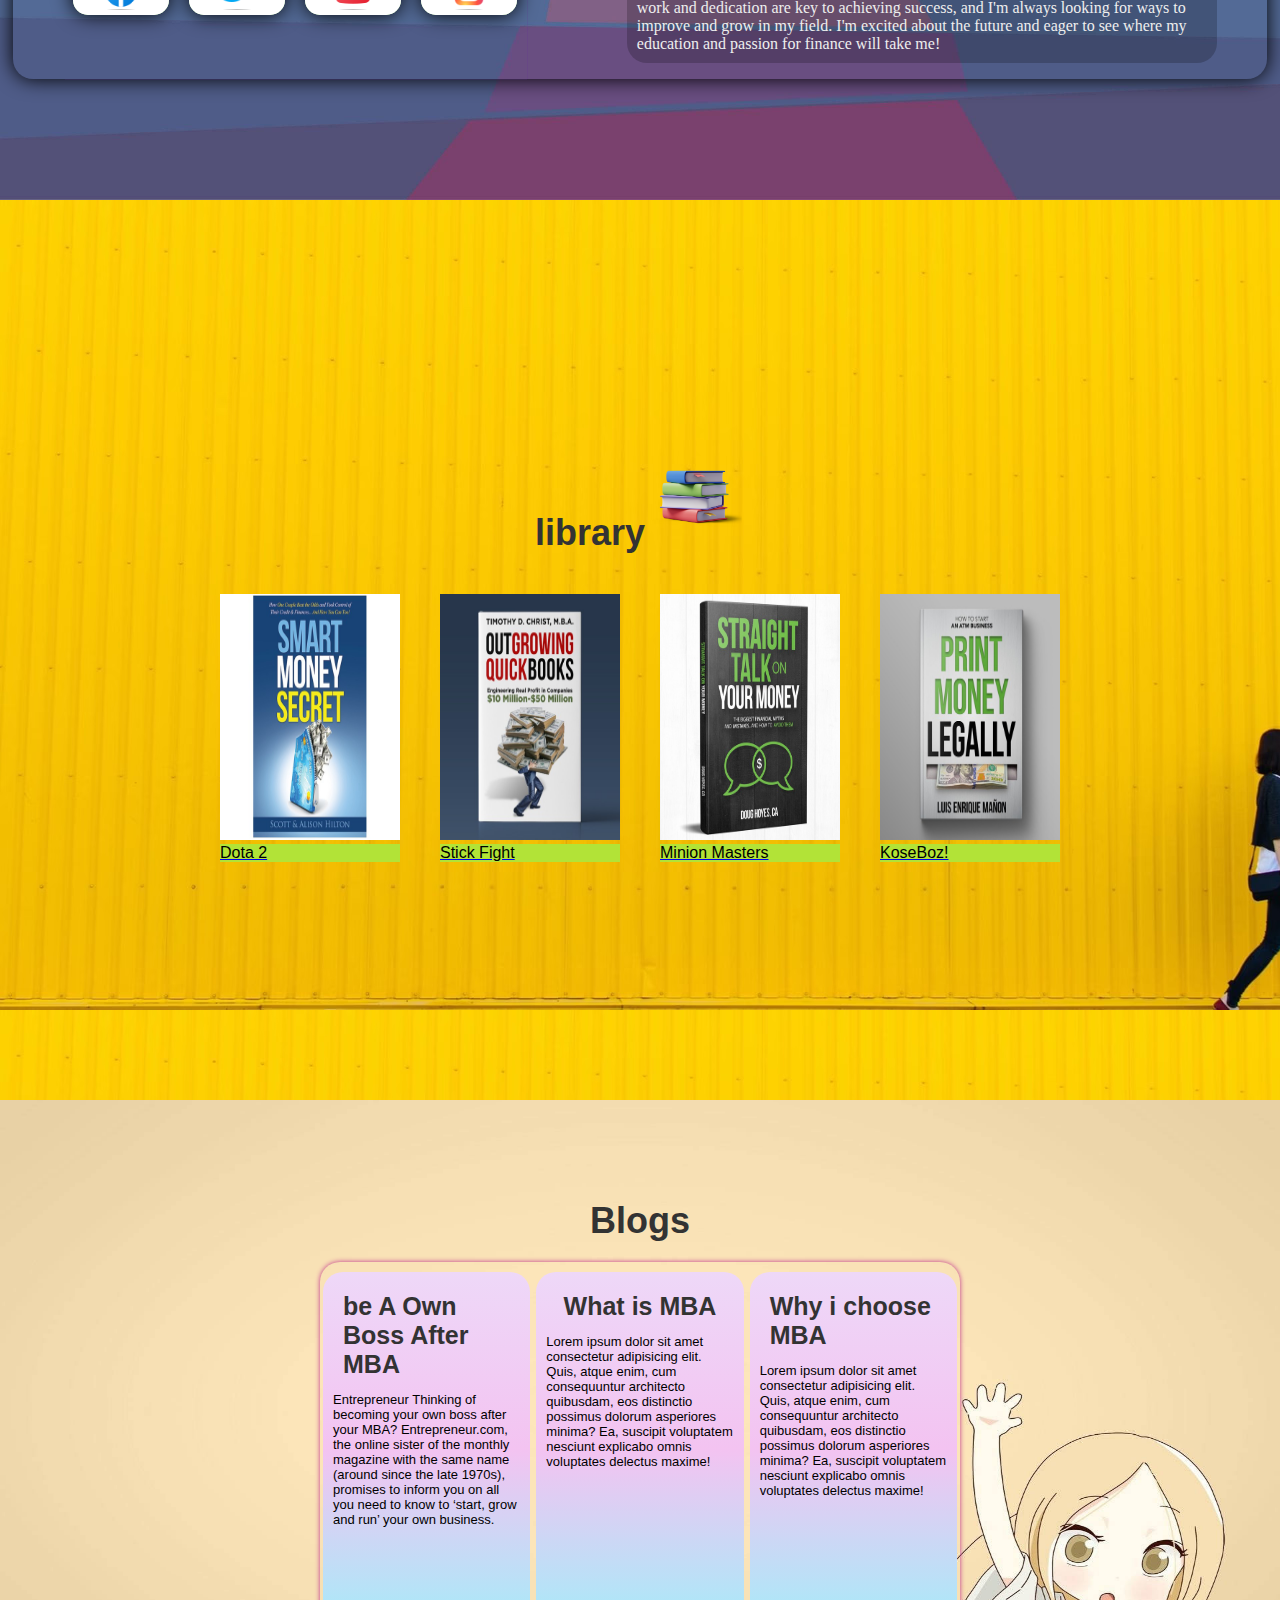
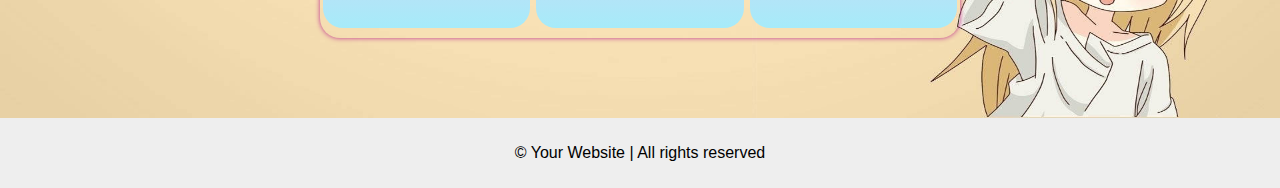
==== commit c8dd2f37: "img path changed , capitalize name" ====
--- a/index.html
+++ b/index.html
@@ -64,8 +64,8 @@
             <h2>About Us</h2>
             <!-- <p>Here you can add all your professional details.</p> -->
             <div class="about-container">
-                <div class="about-box1"><img src="trial/photos/user-pic2.png" alt="" height="50%">
-                    <p class="user-text"><span>Hey Im </span>saraswati singh</p>
+                <div class="about-box1"><img src="photos/user-pic2.png" alt="" height="50%">
+                    <p class="user-text"><span>Hey Im </span>Saraswati Singh</p>
 
                     <div class="icon-container">
                         <!-- social icon-box -->
@@ -112,7 +112,7 @@
                 </div>
 
                 <div class="about-box2">
-                    <h2>Im saraswati singh</h2>
+                    <h2>Im Saraswati Singh</h2>
                     <p>Hi there, my name is Saraswati Singh! I recently completed my BCom degree from Poona College of
                         Arts, Science and Commerce, and I'm currently pursuing an MBA in Finance. I'm passionate about
                         learning and expanding my knowledge in the field of finance, which is why I chose to pursue an
@@ -365,4 +365,4 @@
     </script>
 </body>
 
-</html>+</html>
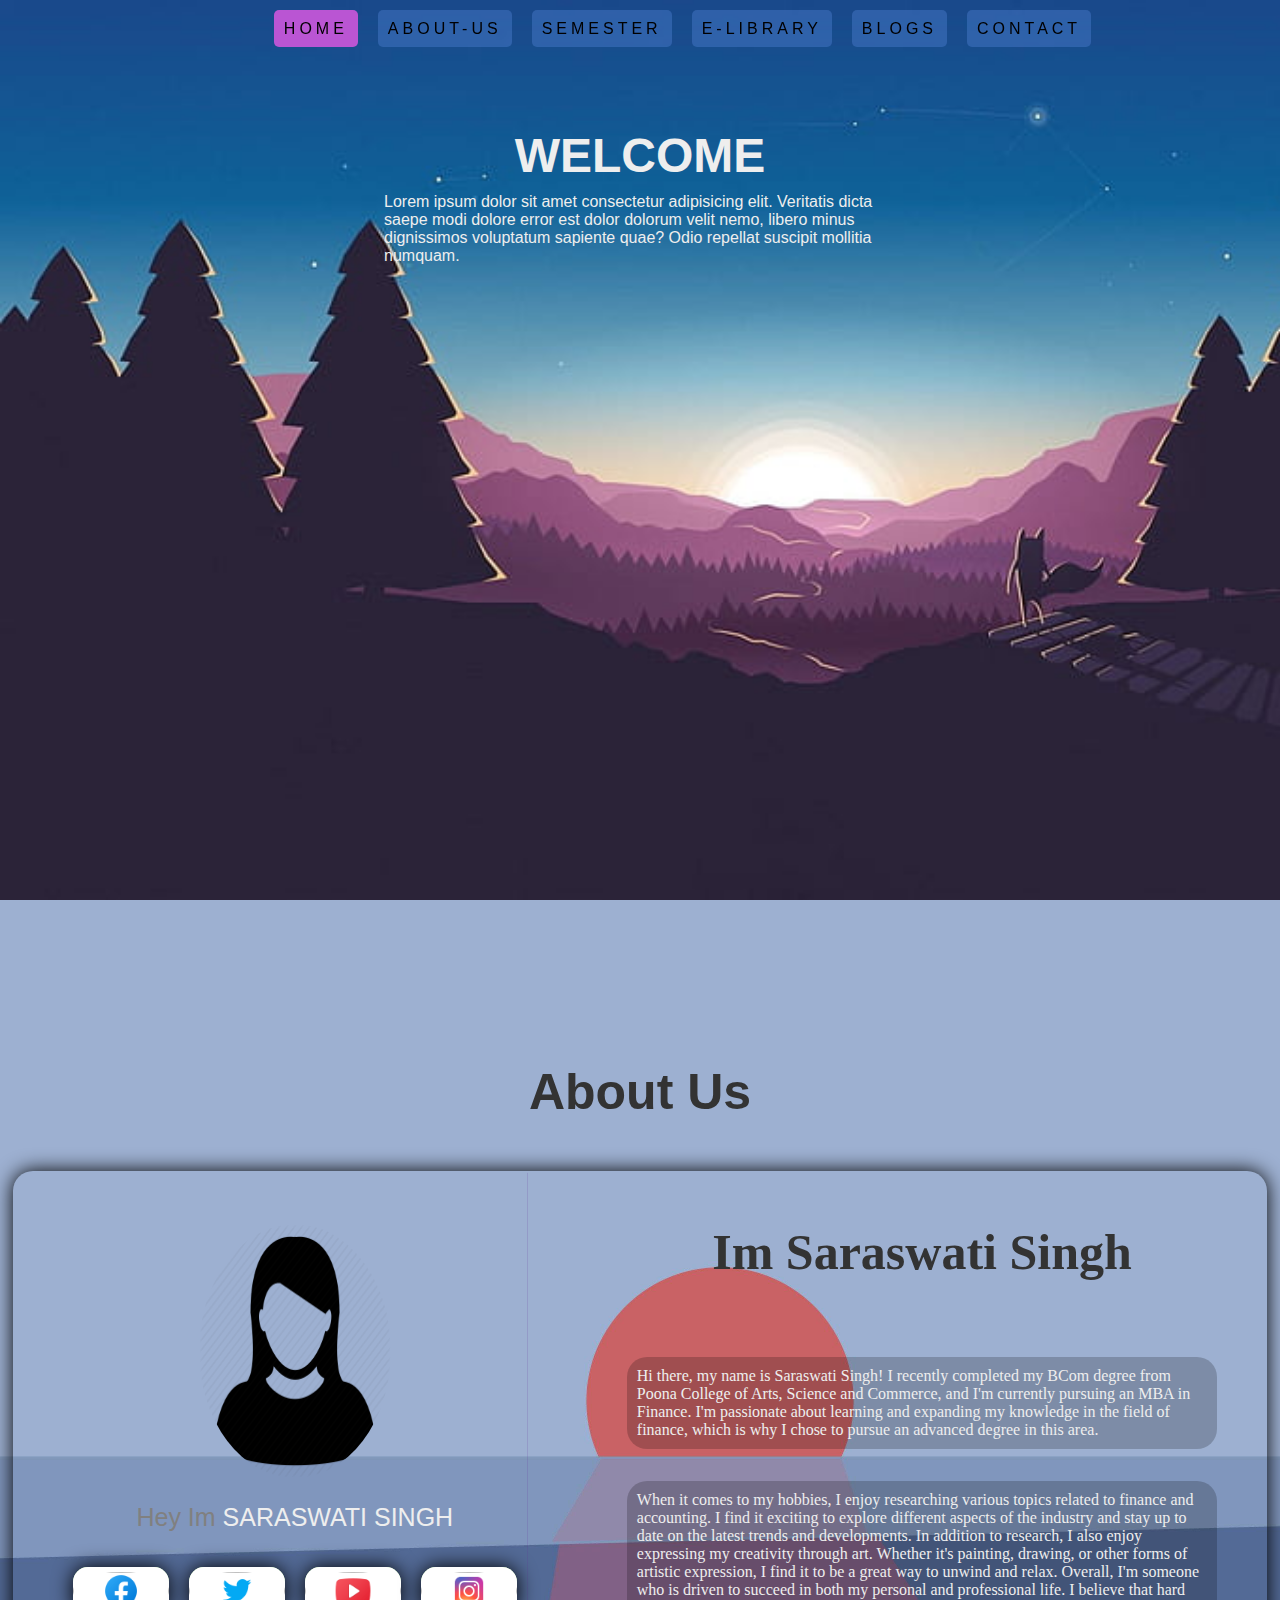
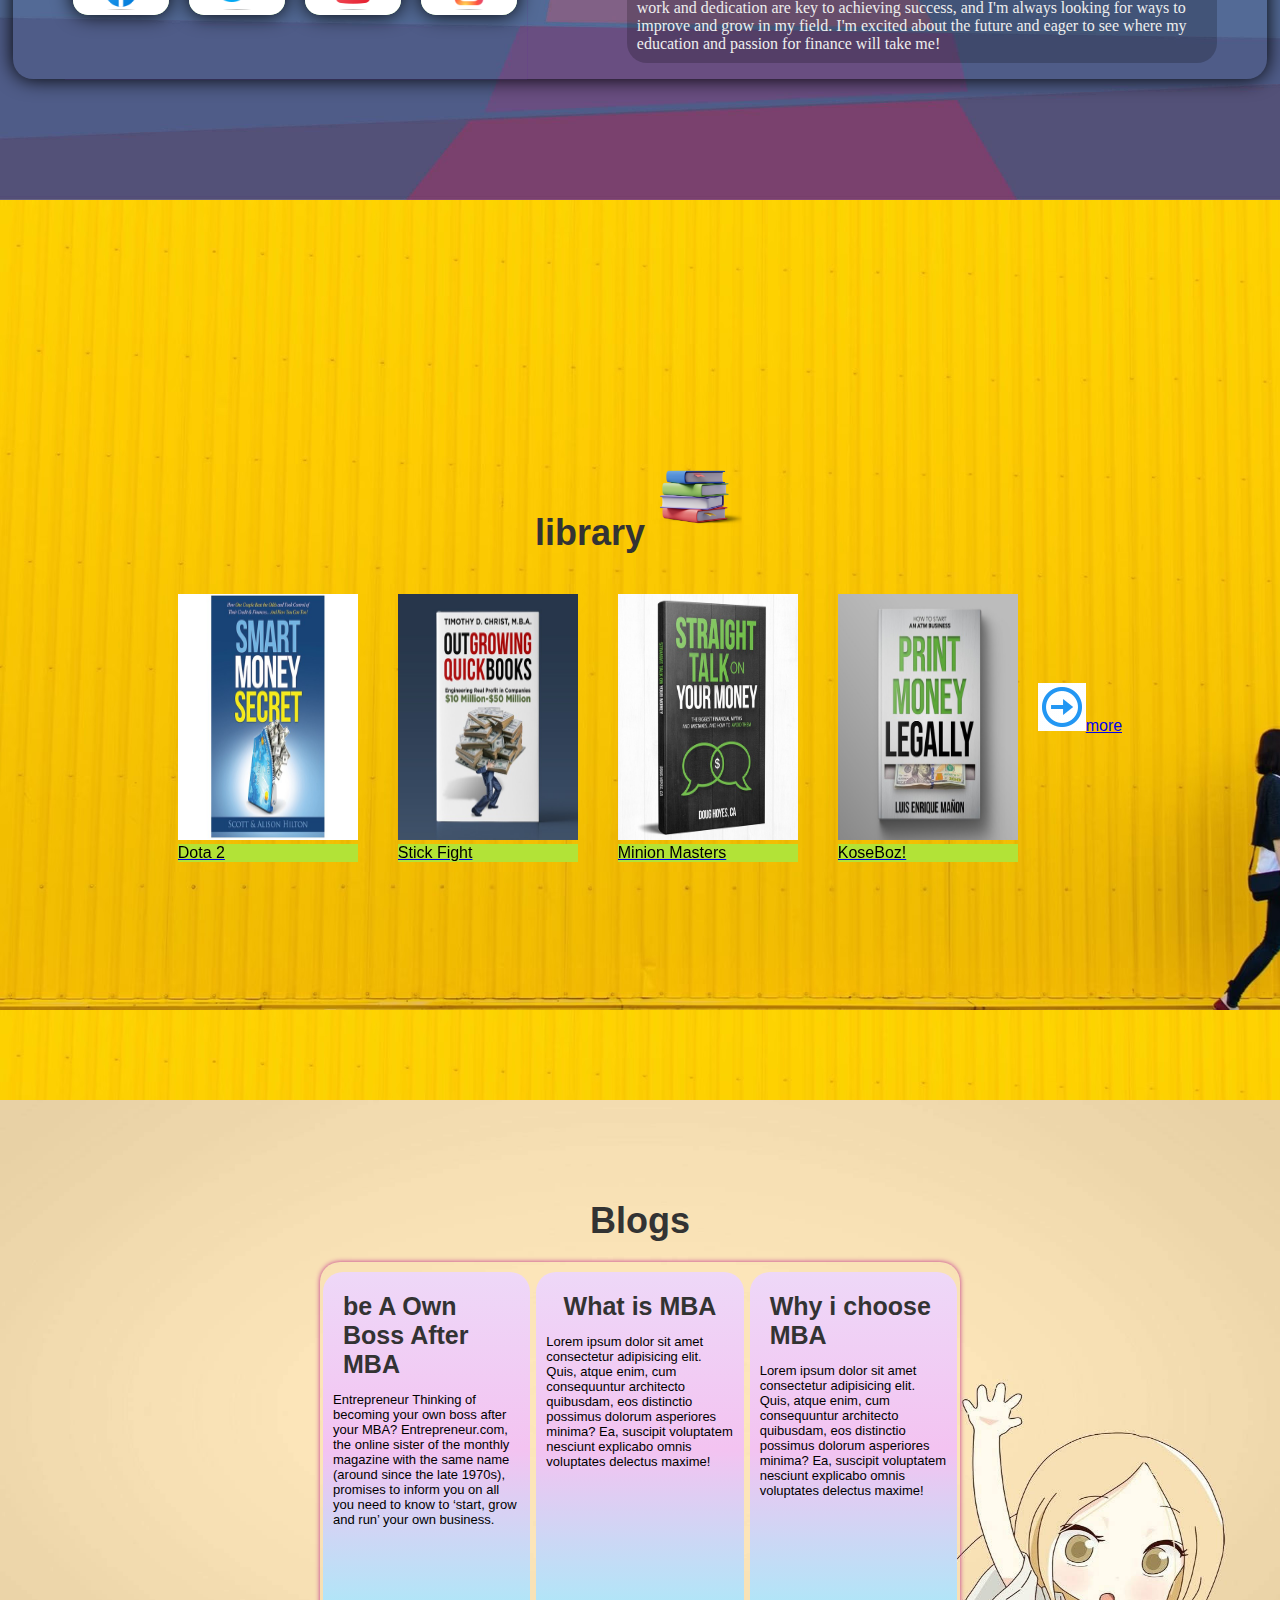
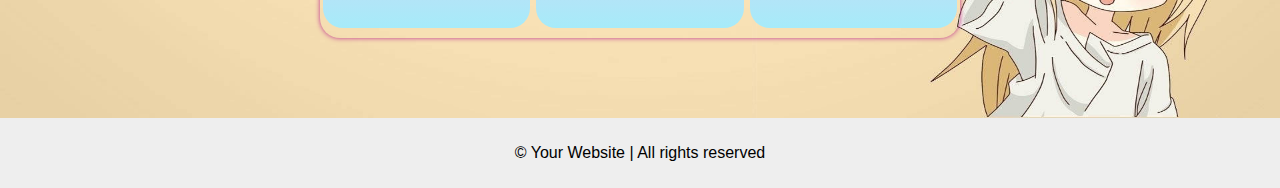
==== commit a98cf8d9: "added more button" ====
--- a/index.html
+++ b/index.html
@@ -175,7 +175,15 @@
 
                     </figure>
                     </a>
-                </div>
+                    
+                    <!-- more button -->
+                    <div class="more">
+
+                        <a href="libraray.html"><img src="photos/more.gif" />more</a>
+                    </div>
+                    <!-- more button end -->
+                </div>
+            </div>
         </section>
 
         <!-- <h2><strong>What's new?</strong></h2>
--- a/contact.css
+++ b/contact.css
@@ -10,6 +10,7 @@
     background: url("photos/bg-14.jpg");
     margin: 0;
     background-size: cover;
+    background-repeat: no-repeat;
 }
 
 
@@ -255,4 +256,4 @@
     }
 
 
-}+}
--- a/cards.css
+++ b/cards.css
@@ -28,6 +28,13 @@
     margin-bottom: 0;
     font-weight: bold;
 }
+.more{
+    width: auto;
+        height: 270px;
+        overflow: hidden;
+        display: flex;
+    align-items: center;
+}
 .card{
         @extends: .rel;
         margin: 20px;
@@ -55,7 +62,7 @@
 
         .cards{
             display: flex;
-            flex-wrap: wrap;
+            flex-wrap: nowrap;
             transition:flex 2s ease-in-out;
             justify-content: center;
         }
@@ -68,4 +75,4 @@
 .wrapper-card h2{
     justify-content: center;
     display: flex;
-}+}
